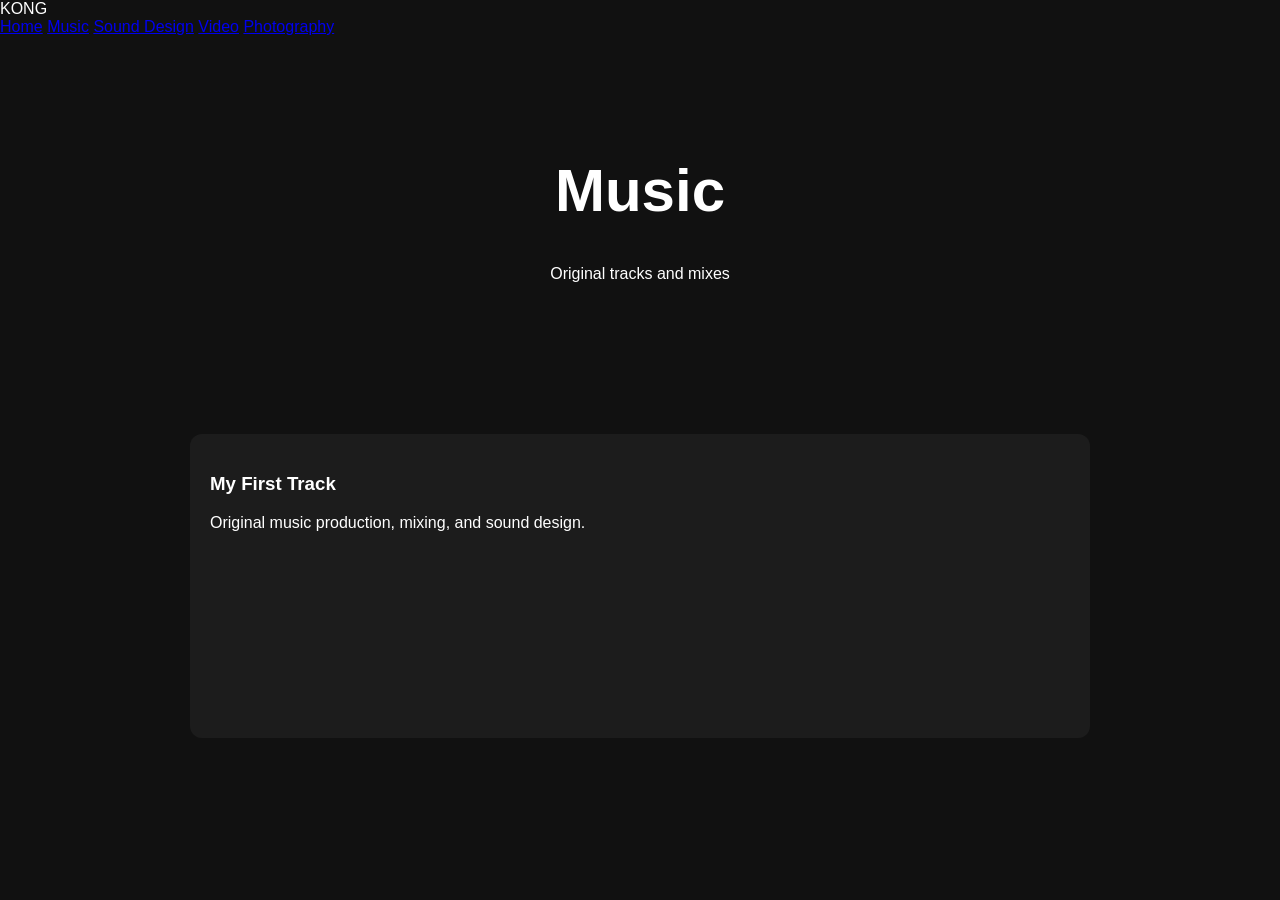
==== music.html @ ffb5a4db "Create music.html" ====
<!DOCTYPE html>
<html>

<head>

<title>Kong | Music</title>

<link rel="stylesheet" href="style.css">

</head>


<body>


<nav>

<div class="logo">
KONG
</div>


<div class="links">

<a href="index.html">Home</a>
<a href="music.html">Music</a>
<a href="sound-design.html">Sound Design</a>
<a href="video.html">Video</a>
<a href="photography.html">Photography</a>

</div>

</nav>



<header class="page-header">

<h1>
Music
</h1>

<p>
Original tracks and mixes
</p>

</header>




<section>


<div class="card">


<h3>
My First Track
</h3>


<p>
Original music production, mixing, and sound design.
</p>



<iframe
width="100%"
height="166"
scrolling="no"
frameborder="no"
allow="autoplay"
src="https://w.soundcloud.com/player/?url=https%3A//api.soundcloud.com/tracks/soundcloud%3Atracks%3A2375250515%3Fsecret_token%3Ds-J05NmbnpPl3&color=%23ff5500&auto_play=false&hide_related=false&show_comments=true&show_user=true&show_reposts=false&show_teaser=true">
</iframe>



</div>



</section>



<script src="script.js"></script>


</body>

</html>
---- style.css ----
body {
    background: #111;
    color: white;
    font-family: Arial, sans-serif;
    margin: 0;
}

header {
    text-align: center;
    padding: 80px 20px;
}

h1 {
    font-size: 60px;
}

section {
    max-width: 900px;
    margin: auto;
    padding: 40px 20px;
}

.card {
    background: #1c1c1c;
    padding: 20px;
    margin: 15px 0;
    border-radius: 12px;
}

footer {
    text-align: center;
    padding: 30px;
    opacity: 0.6;
}
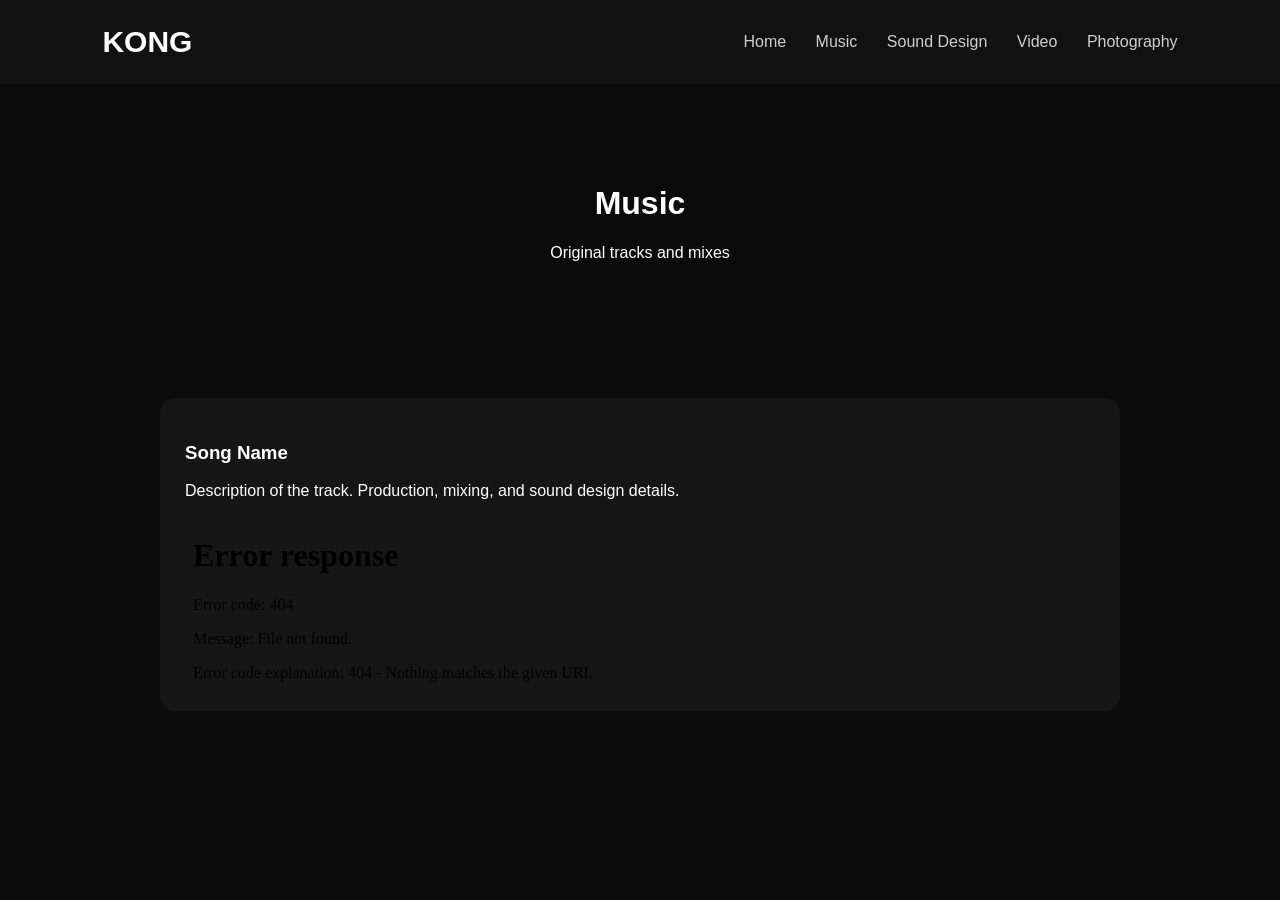
==== commit 898bb6dd: "Update music.html" ====
--- a/music.html
+++ b/music.html
@@ -56,12 +56,13 @@
 
 
 <h3>
-My First Track
+Song Name
 </h3>
 
 
 <p>
-Original music production, mixing, and sound design.
+Description of the track.
+Production, mixing, and sound design details.
 </p>
 
 
@@ -69,10 +70,9 @@
 <iframe
 width="100%"
 height="166"
-scrolling="no"
 frameborder="no"
 allow="autoplay"
-src="https://w.soundcloud.com/player/?url=https%3A//api.soundcloud.com/tracks/soundcloud%3Atracks%3A2375250515%3Fsecret_token%3Ds-J05NmbnpPl3&color=%23ff5500&auto_play=false&hide_related=false&show_comments=true&show_user=true&show_reposts=false&show_teaser=true">
+src="PASTE SOUNDCLOUD EMBED HERE">
 </iframe>
 
 
@@ -87,7 +87,6 @@
 
 <script src="script.js"></script>
 
-
 </body>
 
 </html>
--- a/style.css
+++ b/style.css
@@ -1,34 +1,189 @@
-body {
-    background: #111;
-    color: white;
-    font-family: Arial, sans-serif;
-    margin: 0;
+* {
+    box-sizing: border-box;
 }
 
-header {
-    text-align: center;
-    padding: 80px 20px;
+
+body {
+
+    margin:0;
+
+    background:#0b0b0b;
+
+    color:white;
+
+    font-family:Arial, Helvetica, sans-serif;
+
 }
 
-h1 {
-    font-size: 60px;
+
+
+nav {
+
+    display:flex;
+
+    justify-content:space-between;
+
+    align-items:center;
+
+    padding:25px 8%;
+
+    background:#111;
+
 }
 
-section {
-    max-width: 900px;
-    margin: auto;
-    padding: 40px 20px;
+
+
+.logo {
+
+    font-size:30px;
+
+    font-weight:bold;
+
 }
 
-.card {
-    background: #1c1c1c;
-    padding: 20px;
-    margin: 15px 0;
-    border-radius: 12px;
+
+
+.links a {
+
+    color:white;
+
+    text-decoration:none;
+
+    margin-left:25px;
+
+    opacity:.8;
+
 }
 
+
+
+.links a:hover {
+
+    opacity:1;
+
+}
+
+
+
+.hero {
+
+    height:70vh;
+
+    display:flex;
+
+    flex-direction:column;
+
+    justify-content:center;
+
+    align-items:center;
+
+    text-align:center;
+
+}
+
+
+
+.hero h1 {
+
+    font-size:90px;
+
+    margin:0;
+
+}
+
+
+
+.hero p {
+
+    font-size:22px;
+
+    opacity:.7;
+
+}
+
+
+
+
+.page-header {
+
+    text-align:center;
+
+    padding:80px 20px;
+
+}
+
+
+
+section {
+
+    max-width:1000px;
+
+    margin:auto;
+
+    padding:40px 20px;
+
+}
+
+
+
+.cards {
+
+    display:grid;
+
+    grid-template-columns:repeat(auto-fit,minmax(250px,1fr));
+
+    gap:25px;
+
+}
+
+
+
+.card {
+
+    background:#161616;
+
+    padding:25px;
+
+    border-radius:15px;
+
+    transition:.3s;
+
+}
+
+
+
+.card:hover {
+
+    transform:translateY(-8px);
+
+    background:#202020;
+
+}
+
+
+
+.card a {
+
+    color:white;
+
+}
+
+
+
+iframe {
+
+    border-radius:10px;
+
+}
+
+
+
 footer {
-    text-align: center;
-    padding: 30px;
-    opacity: 0.6;
+
+    text-align:center;
+
+    padding:40px;
+
+    opacity:.5;
+
 }
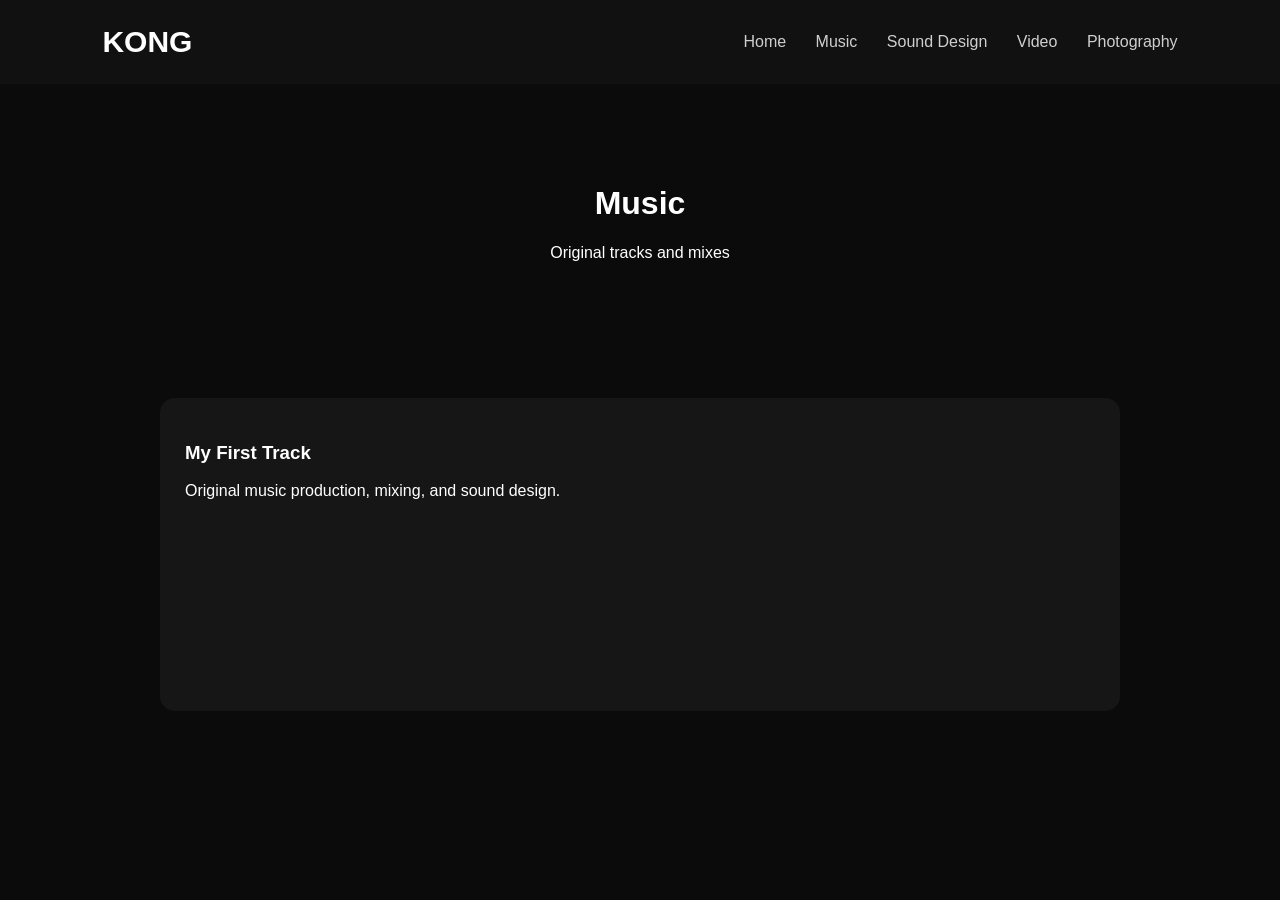
==== commit fe3b9ec0: "Update music.html" ====
--- a/music.html
+++ b/music.html
@@ -56,13 +56,12 @@
 
 
 <h3>
-Song Name
+My First Track
 </h3>
 
 
 <p>
-Description of the track.
-Production, mixing, and sound design details.
+Original music production, mixing, and sound design.
 </p>
 
 
@@ -70,9 +69,10 @@
 <iframe
 width="100%"
 height="166"
+scrolling="no"
 frameborder="no"
 allow="autoplay"
-src="PASTE SOUNDCLOUD EMBED HERE">
+src="https://w.soundcloud.com/player/?url=https%3A//api.soundcloud.com/tracks/soundcloud%3Atracks%3A2375250515%3Fsecret_token%3Ds-J05NmbnpPl3&color=%23ff5500&auto_play=false&hide_related=false&show_comments=true&show_user=true&show_reposts=false&show_teaser=true">
 </iframe>
 
 
@@ -87,6 +87,7 @@
 
 <script src="script.js"></script>
 
+
 </body>
 
 </html>
